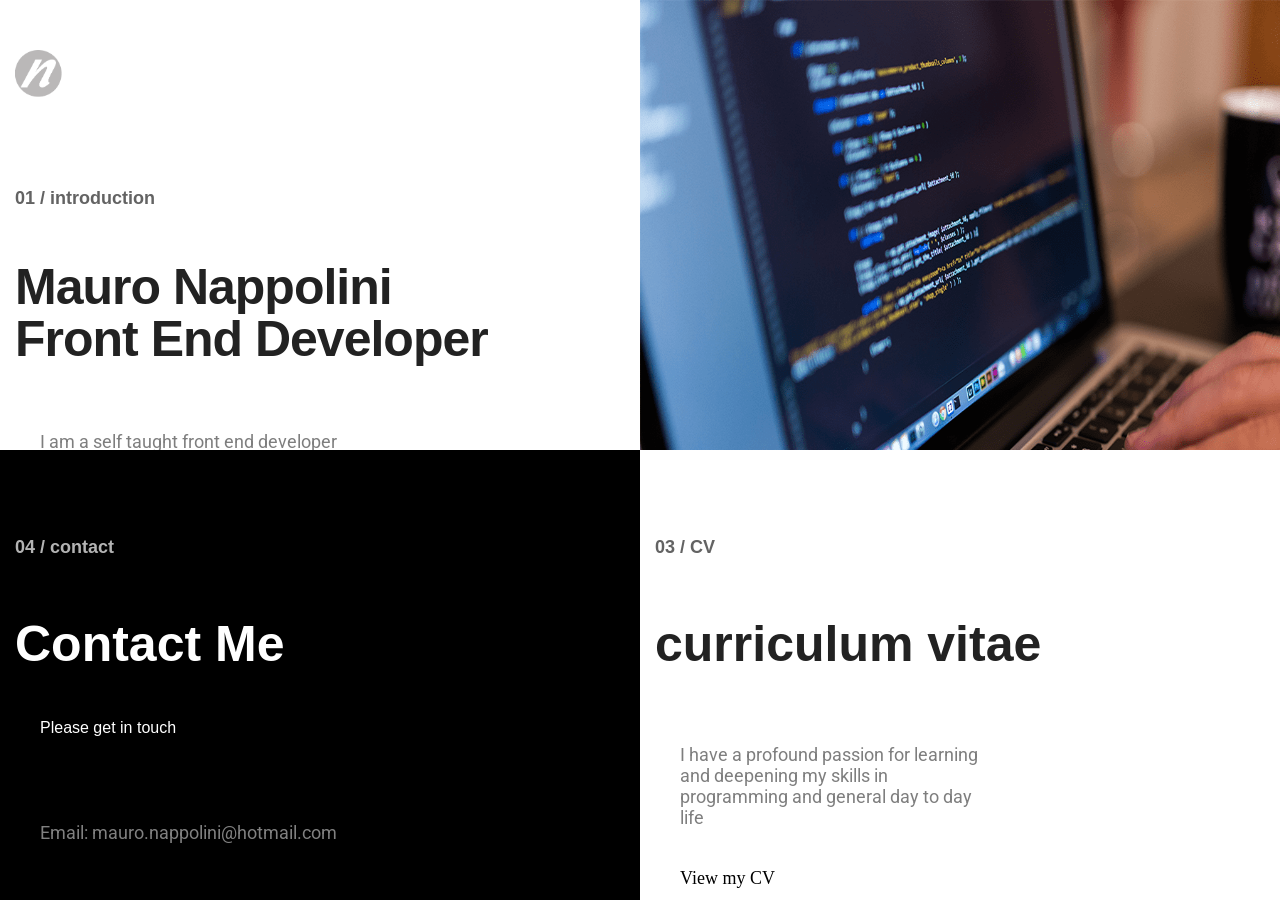
==== index.html @ 64344975 "First Commit Working progress" ====
<!DOCTYPE html>
<html>
  <head>
    <title>MN Portfolio</title>
    <meta charset="utf-8">
    <meta name="viewport" content="width=device-width, initial-scale=1">
    <link rel="stylesheet" href="assets/css/main.css">
    <link href="https://fonts.googleapis.com/css?family=Song+Myung" rel="stylesheet">
    <link href="https://fonts.googleapis.com/css?family=Roboto:400,500,700" rel="stylesheet">
    
  </head>
  <body>
      
    <div class="container">
         
       <section class="col col1">
          <img class=" margin-50 margin-top mn-logo" src="/assets//img//logo.svg" alt="MN Logo">
          <div class="col-container margin-50">
              <h4 class="intro">01 / introduction</h4>
              <h1 class="title">Mauro Nappolini <br> Front End Developer </h1>
              <p class="p-text">I am a self taught front end developer with skills in HTMl, CSS (BEM, SCSS),  JS, React, GIT.</p>
              
          </div>
       </section>

        <section class="col col2">
          <img class="img" src="/assets/img/code-cleanup.png" alt="">
        </section>

        <section class="col col3"></section>

        <section class="col col4">

            <section class="col col1">
                <div class="col-container margin-50">
                    <h4 class="intro">02 / Project 1</h4>
                    <h3 class="port-title"> Sketch - html  </h3>
                    <p class="p-text">Working website from a sketch template</p>
                    <a class="padding-left" href="/port.html">Portfolio</a>
                  
                </div>
             </section>

        </section>

        <section class="col col5 ">
            <div class="col-container margin-50 ">
                <h4 class="intro">03 / CV</h4>
                <h3 class="port-title">curriculum vitae  </h3>
                <p class="p-text">I have a profound passion for learning and deepening my skills in programming and general day to day life </p>
                <!-- <a class="button jsModalToggle" href="">Please view my cv</a> -->
                <div class="padding-left modal-btn close-btn jsModalToggle cv-link">View my CV</div>
            </div>

        </section>

        <section class="col col6 ">
            <div class="col-container margin-50 ">
                <h4 class="contact-intro intro">04 / contact</h4>
                <h3 class="port-title contact">Contact Me  </h3>
                <p class="padding-left contact margin-top-10">Please get in touch</p>
                <p class=" p-text contact">Email: mauro.nappolini@hotmail.com</p>
                <p class="  p-text contact"> Phone: 07539536872</p>
                
            </div>

        </section>
  
    </div>


    <!-- Modal container -->
    <section class="modal-container modal-layout">
      <div class="modal ">
        
        <section class="width-75">
            <h1>Mauro Nappolini</h1>
            <p class="text">I am a self taught front end developer, avid reader and a endurance cyclist! I am highly driven, passionate, dedicated, team player and a self starter
                </p>
            
        </section>
        <h3 class="skills">Skills</h3>
          <p class="margin-bottom-10 text">I have skills in the following.. </p>
          <div class="margin-50">
              <p class="text">HTML</p>
              <p class="text">CSS - BEM - SCSS</p>
              <p class="text">Java Script</p>
              <p class="text">React</p>
              <p class="text">GIT Hub</p>
              <p class="text">Web Pack</p>
              <p class="text">Sketch</p>
          </div>
         


        <section class="width-75">
            <h3>Education</h3>
            <p class="text">Bachelor's of Science in Sport and Exercise Science</p>
            <p class="text" >I studied as a mature student skipping A levels. I have lots of other qualifications such as First Aid, Royal Life Saving Society's life guard qualification, Pool Plant Management Certification</p>
         
            <h3>Front End Education / Resourses</h3>
            <p class="margin-bottom-10 text"> Below are the main resources that I have used to develop my skills and knowledge in the realm of front end web development. There is the use of Stack Overflow, CodeSchool, Youtube and other tutorials</p>
              <div class="margin-50">
                  <p class="text">Wes Boss CSS Grid - ES6 for Everyone </p></li>
                  <p class="text">Front End Masters - JavaScript The Hard Parts</p>
                  <p class="text">Eloquent JavaScript - Marijin Haverbeke</p>
                  <p class="text">You Don't Know JavaScrip - Kyle Simpson</p>
                  <p class="text">UX Strategy - Jamie Levy</p>
                  <p class="text">UX Research - Brad Nunnallu and David Farkas</p>
              </div>

            <h3 class="margin-bottom-10"> Future Study</h3>
            <div class="margin-50">
                <p class="text">WordPress Development - Build Customized Themes and Plugins - Zac Gordon - Udemy</p>
                <p class="text">JavaScript for WordPress Zac Gordon - Front End Masters</p>
                <p class="text">Functional-Light JavaScript V2 - Kyle Simpson - Front End Masters</p>
            </div>

        </section>


        <div class="work width-75">
            <h3>Work History</h3>
          
            <!-- <h5>Casual Party Superviser / Receptionist / Gym Instructor Redditch Borough Council 2001 - 2006</h5>
            <p>During this time I honed worked directly with customers facilitating </p>
               -->
            <h5>Duty Manager - Redditch Borough Council 2006 - October 2017</h5>
            <p class="text">Duty Manager - Redditch Borough Council 2006 - October 2017
                    During this time I was in charge of the day to day running of the sports Centre whilst on shift. My role as a Duty Officer was to ensure that all relevant health and safety protocols are being followed, support management, complete weekly banking, service and maintaine the pool plant, ensure the facility complied with all relevent health and safety laws and opperation proceedures
                    </p>
            
            <h5>Life Guard Redditch Borough Council Febuary 2018 to present</h5>
            <p class="text">My duties include: supervising the pools, assist in the set up and down of equipment assisting customers and to ensure that the facility is safe for members of the public</p>
        </div>

        <div class="about">
          <h3>About</h3>
          <p class="text">Age: 32 - Male </p>
          <p class="text">Location: Redditch Worcestershire</p>
        </div>
        <div class=" modal-btn  jsModalClose">close</div>
      </div>
    </section>

    
  </body>
  <script src="./assets/js/index.js"> </script> 
</html>
---- assets/css/main.css ----
h1, h2,
h3, h4, h5 {
  margin-top: 25px;
  margin-bottom: 25px; }

p {
  color: grey; }

ul, li {
  padding-left: 0px;
  padding-right: 0px;
  padding-top: 0px;
  padding-bottom: 0px;
  margin-left: 0px;
  margin-right: 0px;
  margin-top: 0px;
  margin-bottom: 0px; }

::selection {
  background: #FFF498; }

::-moz-selection {
  background: #FFF498; }

img::selection {
  background: transparent; }

img::-moz-selection {
  background: transparent; }

body {
  -webkit-tap-highlight-color: #FFF498; }

.gigantic, .huge, .large, .bigger, .big,
h1, h2, h3, h4, h5, h6 {
  font-family: 'Ubuntu', sans-serif;
  color: #222;
  font-weight: bold; }

.gigantic {
  font-size: 110px;
  line-height: 1.09;
  letter-spacing: -2px; }

.huge, h1 {
  font-size: 68px;
  line-height: 1.05;
  letter-spacing: -1px; }

.large, h2 {
  font-size: 42px;
  line-height: 1.14; }

.bigger, h3 {
  font-size: 26px;
  line-height: 1.38; }

.big, h4 {
  font-size: 22px;
  line-height: 1.38; }

.small, small {
  font-size: 10px;
  line-height: 1.2; }

p {
  font-family: 'Open Sans', sans-serif;
  margin: 0 0 20px 0; }

em {
  font-style: italic; }

strong {
  font-weight: bold; }

hr {
  border: solid #ddd;
  border-width: 1px 0 0;
  clear: both;
  margin: 10px 0 30px;
  height: 0; }

ul {
  list-style: none; }

a {
  text-decoration: none; }

body {
  padding: 0px;
  margin: 0px; }

header {
  padding-top: 50px;
  padding-left: 50px; }

.logo {
  background-color: red;
  height: 50px;
  width: 50px; }

.p-text {
  font-family: 'Roboto', sans-serif; }

.col-container {
  display: flex;
  flex-direction: column;
  height: 100%; }

.intro {
  opacity: 0.7; }

.contact-intro {
  color: white; }

.title {
  width: 100%;
  font-size: 35px; }

.img {
  height: 50vh;
  width: 100%; }

.close-btn {
  margin-top: 20px; }

.p-text {
  opacity: .5; }

.mn-logo {
  margin-top: 10px; }

@media (max-width: 320px) {
  .intro {
    font-size: 18px; }
  .title,
  .port-title {
    width: 100%;
    font-size: 25px;
    margin-top: -10px; }
  .p-text {
    font-size: 16px;
    width: 75%;
    color: black;
    padding-left: 25px;
    opacity: .5; }
  .padding-left {
    padding-left: 25px; } }

@media (min-width: 768px) {
  .margin-top-10 {
    padding-bottom: 25px;
    padding-top: 25px; }
  .margin-50 {
    margin-left: 50px; }
  .margin-top {
    margin-top: 50px; }
  .intro {
    margin-top: 75px;
    font-size: 18px; }
  .title,
  .port-title {
    width: 100%;
    font-size: 45px; }
  .p-text {
    font-size: 18px;
    margin-top: 30px;
    width: 75%;
    color: black;
    padding-left: 25px; }
  .padding-left {
    padding-left: 25px; } }

@media (min-width: 1024px) {
  .margin-top-10 {
    padding-bottom: 25px;
    padding-top: 25px; }
  .margin-50 {
    margin-left: 50px; }
  .margin-top {
    margin-top: 50px; }
  .intro {
    margin-top: 75px;
    font-size: 18px; }
  .title,
  .port-title {
    width: 100%;
    font-size: 45px; }
  .p-text {
    font-size: 20px;
    padding-top: 50px;
    width: 75%;
    color: black;
    padding-left: 25px; }
  .padding-left {
    padding-left: 25px; } }

@media (min-width: 1440px) {
  .intro {
    margin-top: 20px; }
  .title,
  .port-title {
    width: 100%;
    font-size: 45px; }
  .p-text {
    font-size: 20px;
    padding-top: 25px;
    width: 75%;
    color: black;
    padding-left: 25px; }
  .padding-left {
    padding-left: 25px; } }

@media (min-width: 1150px) {
  .intro {
    padding-top: 10px;
    font-size: 18px; }
  .title,
  .port-title {
    width: 100%;
    font-size: 50px; }
  .p-text {
    font-size: 18px;
    margin-top: 25px;
    width: 50%; } }

.nav-toggle {
  height: 50px;
  width: 50px;
  display: flex;
  align-items: center;
  cursor: pointer; }
  .nav-toggle span,
  .nav-toggle span:before,
  .nav-toggle span:after {
    content: "";
    display: block;
    height: 2px;
    width: 100%;
    background: #333;
    position: relative;
    transition: all 0.2s ease-in-out; }
  .nav-toggle span::before {
    top: 10px; }
  .nav-toggle span::after {
    top: -12px; }
  .nav-toggle:hover span {
    background: transparent; }
  .nav-toggle:hover span::before,
  .nav-toggle:hover span::after {
    transform-origin: center;
    transform: rotate(0deg);
    top: 0;
    background-color: #e250ed; }
  .nav-toggle:hover span::after {
    transform: rotate(0deg); }

.modal-container {
  position: absolute;
  top: 0;
  bottom: 0;
  left: 0;
  right: 0;
  z-index: -1;
  opacity: 0;
  overflow: hidden; }

.modal-is-open .modal-container {
  opacity: 1;
  z-index: 1;
  overflow: none; }

.modal-btn, .modal-btn-colse {
  cursor: pointer;
  font-size: 18px;
  color: black; }
  .modal-btn:hover, .modal-btn-colse:hover {
    color: pink; }

.modal-layout {
  position: block;
  background-color: white;
  display: flex;
  justify-content: center; }

.margin-50 {
  margin-left: 15px; }
  .margin-50 p {
    margin-top: -10px; }

.margin-bottom-10px {
  margin-bottom: 10px; }

.width-75 {
  width: 75vw; }

.text {
  font-family: 'Roboto', sans-serif;
  font-size: 16px;
  width: 75%;
  color: black;
  padding-left: 25px;
  opacity: .5; }

@media (min-width: 370px) {
  .modal-is-open .modal-container {
    height: 300vh; } }

@media (min-width: 900px) {
  .modal-is-open .modal-container {
    height: 225vh; } }

.port-container {
  display: grid;
  grid-template-colums: repeat(5, 1fr); }

.p-column-1,
.p-column-2,
.p-column-3,
.p-column-4,
.p-column-5,
.p-column-6,
.p-column-7,
.p-column-8,
.p-column-9,
.p-column-10,
.p-column-11,
.p-column-12,
.p-column-13,
.p-column-14,
.p-column-15,
.p-column-16,
.p-column-17,
.p-column-18,
.p-column-19,
.p-column-20 {
  height: 50px;
  width: 50px; }

.p-column-1 {
  background-color: pink; }

.p-column-2 {
  background-color: green; }

.p-column-3 {
  background-color: yellow; }

.p-column-4 {
  background-color: orange; }

.p-column-5 {
  background-color: black; }

.p-column-6 {
  background-color: blue; }

.p-column-7 {
  background-color: #4286f4; }

.p-column-8 {
  background-color: #4286f4; }

.p-column-9 {
  background-color: #09244f; }

.p-column-10 {
  background-color: #9516bc; }

.p-column-11 {
  background-color: #87479b; }

.p-column-12 {
  background-color: #6ab263; }

.p-column-13 {
  background-color: #182268; }

.p-column-14 {
  background-color: #4286f4; }

.p-column-15 {
  background-color: #4286f4; }

.p-column-16 {
  background-color: #9516bc; }

.p-column-17 {
  background-color: #87479b; }

.p-column-18 {
  background-color: #182268; }

.p-column-19 {
  background-color: #4286f4; }

.p-column-20 {
  background-color: #4286f4; }

.container {
  display: grid;
  grid-template-columns: repeat(1, 1fr); }

.col3,
.col4 {
  display: none; }

.col1 {
  order: 1; }

.col2 {
  order: 2; }

.col3 {
  order: 4; }

.col4 {
  order: 3; }

.col5 {
  order: 5; }

.col6 {
  order: 6; }

.col1,
.col2,
.col3,
.col4,
.col5,
.col6 {
  grid-column: span 1;
  height: 50vh;
  width: 100vw; }

.col2,
.col3 {
  background-color: #e250ed; }

.col6 {
  background-color: black; }

.contact {
  color: white; }

@media (min-width: 768px) {
  .container {
    grid-template-columns: repeat(2, 1fr); }
  .col1 {
    order: 1; }
  .col2 {
    order: 2; }
  .col3 {
    order: 5; }
  .col4 {
    order: 6; }
  .col5 {
    order: 4; }
  .col6 {
    order: 3; }
  .col1,
  .col2,
  .col3,
  .col4,
  .col5,
  .col6 {
    grid-column: span 1;
    height: 50vh;
    width: 50vw; }
  .col4 {
    background-color: white; }
  .col2,
  .col3 {
    background-color: #e250ed; } }
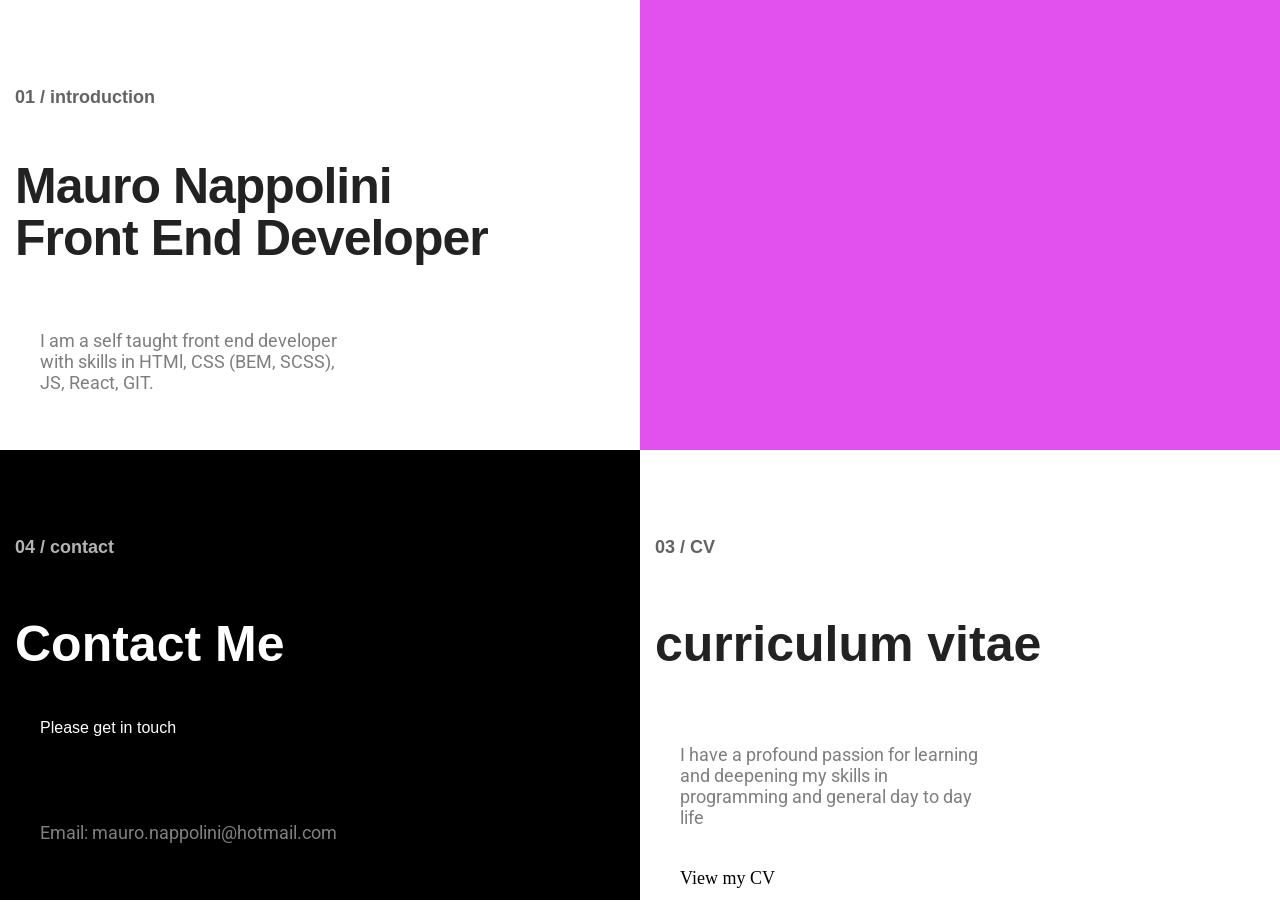
==== commit a28f8502: "Color Changes" ====
--- a/index.html
+++ b/index.html
@@ -14,7 +14,6 @@
     <div class="container">
          
        <section class="col col1">
-          <img class=" margin-50 margin-top mn-logo" src="/assets//img//logo.svg" alt="MN Logo">
           <div class="col-container margin-50">
               <h4 class="intro">01 / introduction</h4>
               <h1 class="title">Mauro Nappolini <br> Front End Developer </h1>
@@ -24,7 +23,6 @@
        </section>
 
         <section class="col col2">
-          <img class="img" src="/assets/img/code-cleanup.png" alt="">
         </section>
 
         <section class="col col3"></section>
--- a/assets/css/main.css
+++ b/assets/css/main.css
@@ -435,7 +435,7 @@
 
 .col2,
 .col3 {
-  background-color: #e250ed; }
+  background-color: black; }
 
 .col6 {
   background-color: black; }
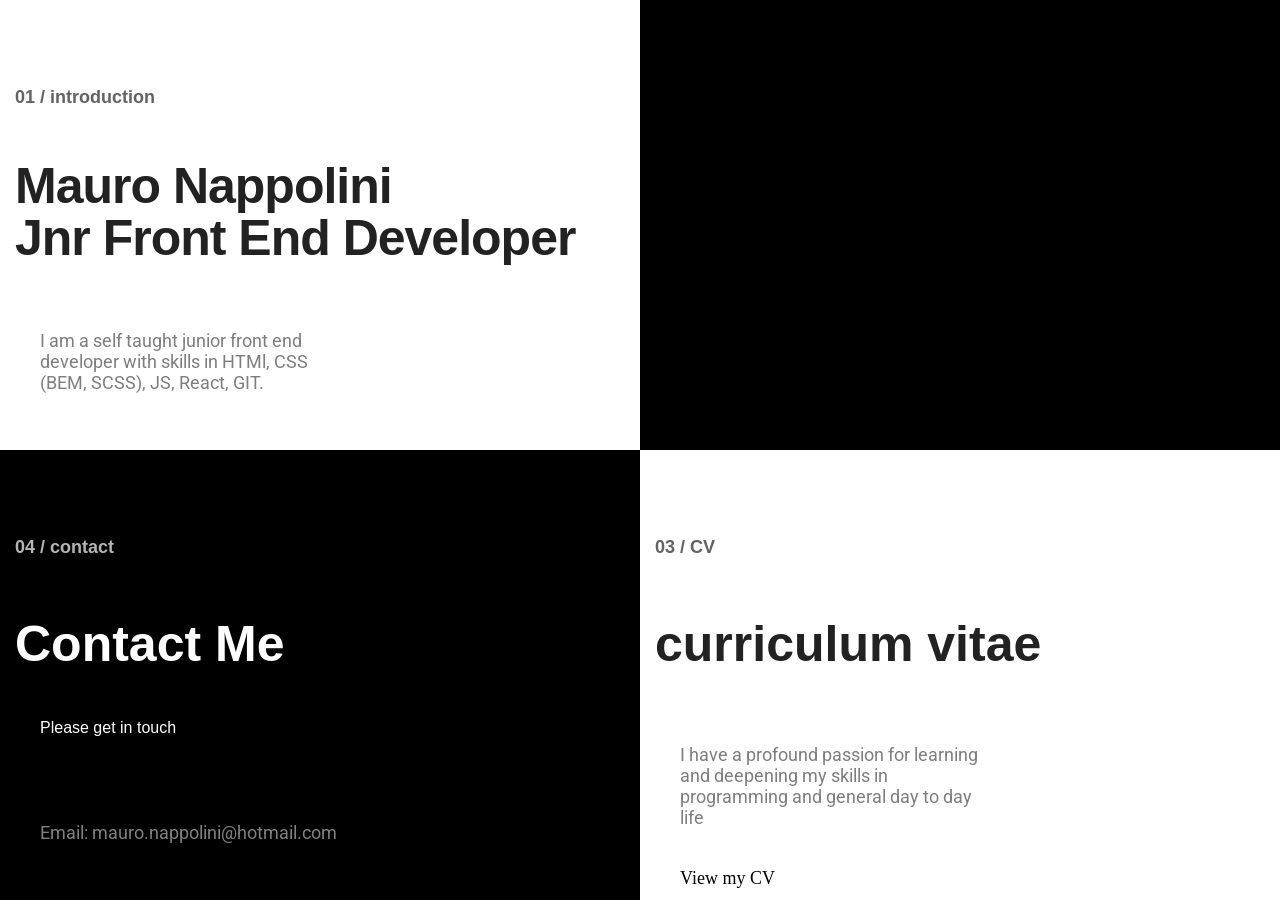
==== commit 388eaf5e: "Text change" ====
--- a/index.html
+++ b/index.html
@@ -16,8 +16,8 @@
        <section class="col col1">
           <div class="col-container margin-50">
               <h4 class="intro">01 / introduction</h4>
-              <h1 class="title">Mauro Nappolini <br> Front End Developer </h1>
-              <p class="p-text">I am a self taught front end developer with skills in HTMl, CSS (BEM, SCSS),  JS, React, GIT.</p>
+              <h1 class="title">Mauro Nappolini <br> Jnr Front End Developer </h1>
+              <p class="p-text">I am a self taught junior front end developer with skills in HTMl, CSS (BEM, SCSS),  JS, React, GIT.</p>
               
           </div>
        </section>
--- a/assets/css/main.css
+++ b/assets/css/main.css
@@ -471,4 +471,4 @@
     background-color: white; }
   .col2,
   .col3 {
-    background-color: #e250ed; } }
+    background-color: black; } }
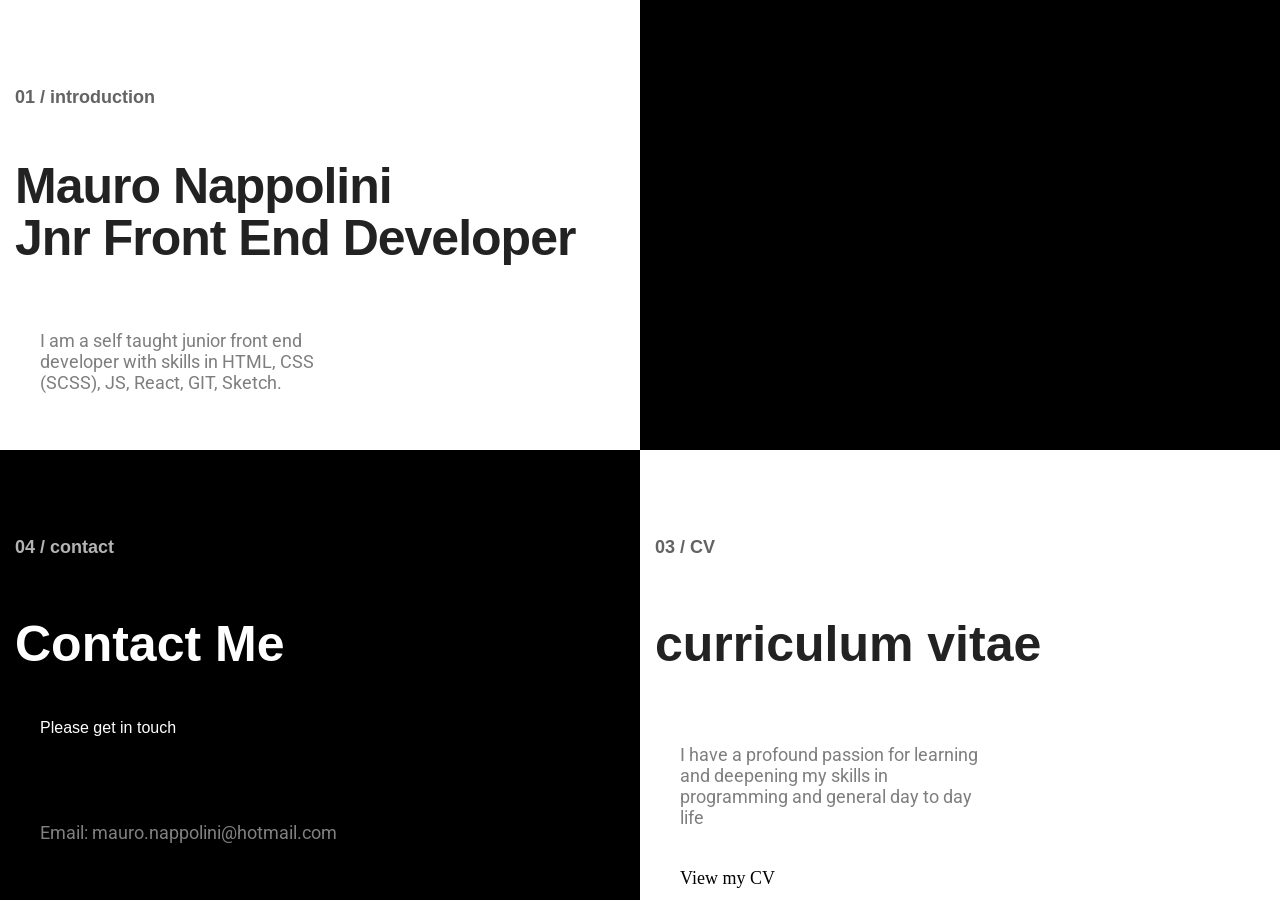
==== commit 49dd138c: "Text Change" ====
--- a/index.html
+++ b/index.html
@@ -17,7 +17,7 @@
           <div class="col-container margin-50">
               <h4 class="intro">01 / introduction</h4>
               <h1 class="title">Mauro Nappolini <br> Jnr Front End Developer </h1>
-              <p class="p-text">I am a self taught junior front end developer with skills in HTMl, CSS (BEM, SCSS),  JS, React, GIT.</p>
+              <p class="p-text">I am a self taught junior front end developer with skills in HTML, CSS (SCSS),  JS, React, GIT, Sketch. </p>
               
           </div>
        </section>
@@ -81,7 +81,7 @@
           <p class="margin-bottom-10 text">I have skills in the following.. </p>
           <div class="margin-50">
               <p class="text">HTML</p>
-              <p class="text">CSS - BEM - SCSS</p>
+              <p class="text">CSS - SCSS</p>
               <p class="text">Java Script</p>
               <p class="text">React</p>
               <p class="text">GIT Hub</p>
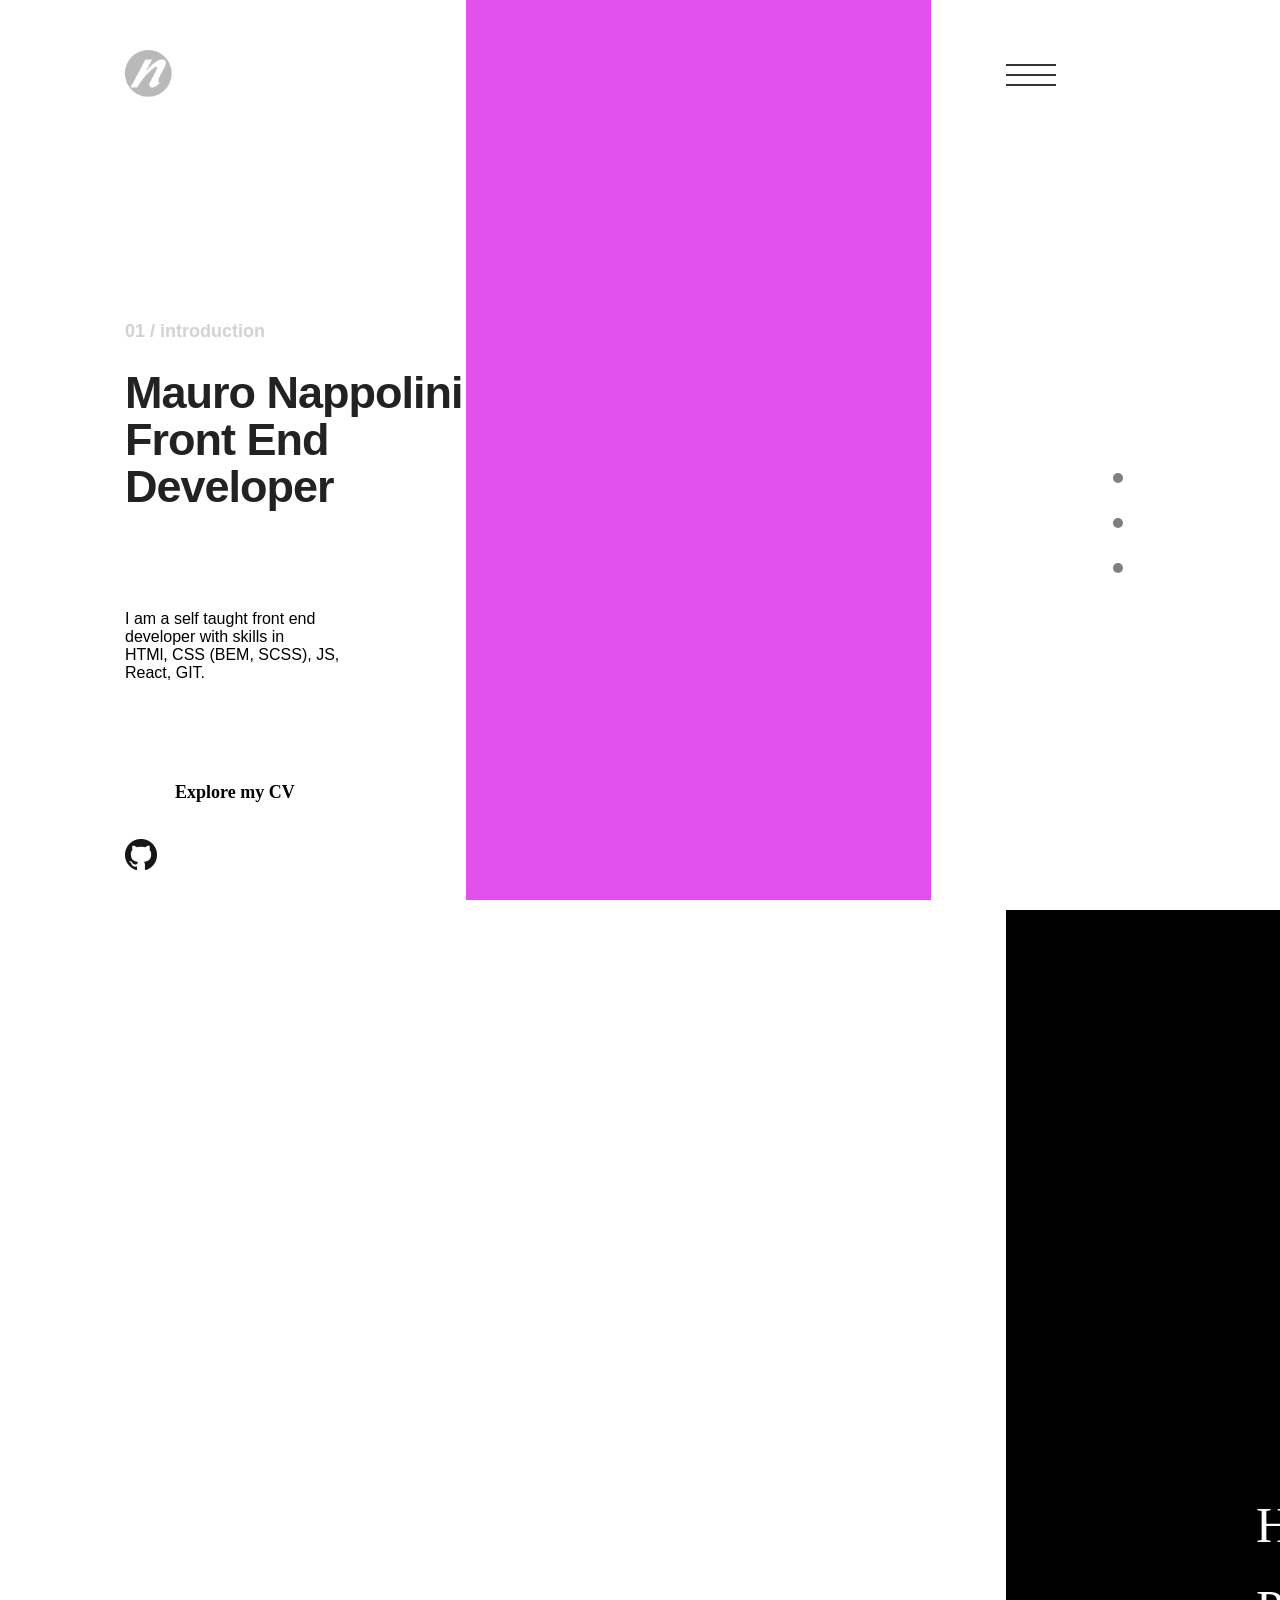
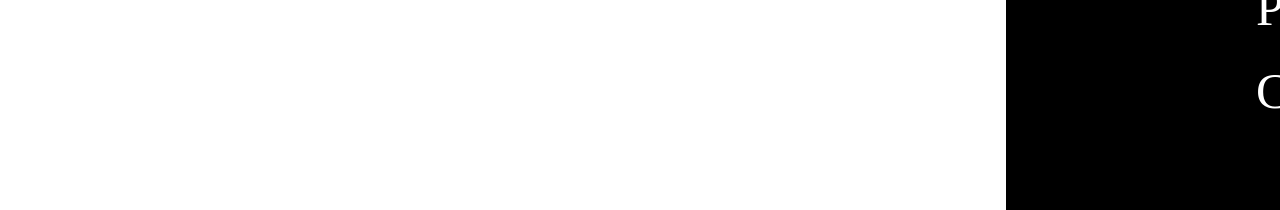
==== commit d55c5112: "Changes" ====
--- a/index.html
+++ b/index.html
@@ -6,144 +6,82 @@
     <meta name="viewport" content="width=device-width, initial-scale=1">
     <link rel="stylesheet" href="assets/css/main.css">
     <link href="https://fonts.googleapis.com/css?family=Song+Myung" rel="stylesheet">
-    <link href="https://fonts.googleapis.com/css?family=Roboto:400,500,700" rel="stylesheet">
+
     
   </head>
   <body>
-      
-    <div class="container">
-         
-       <section class="col col1">
-          <div class="col-container margin-50">
-              <h4 class="intro">01 / introduction</h4>
-              <h1 class="title">Mauro Nappolini <br> Jnr Front End Developer </h1>
-              <p class="p-text">I am a self taught junior front end developer with skills in HTML, CSS (SCSS),  JS, React, GIT, Sketch. </p>
-              
-          </div>
-       </section>
+      <div class="container">
 
-        <section class="col col2">
-        </section>
+          <section class="col col1 ">
+              <header>
+                <img src="/assets/img/logo.svg" alt="Nappolini logo">
+                
+              </header>
+          
+                
+                 <!-- 
+                   1.Carrousell in full width and laptop size 
+                   2. Phone will be scrolling UI is not good for a swipe 
+                  -->
+                 <main>
+                   <h4 class="intro">01 / introduction</h4>
+                   <h1 class="title">Mauro Nappolini <br> Front End Developer </h1>
+                   <p class="p-text">I am a self taught front end developer with skills in <br> HTMl, CSS (BEM, SCSS),  JS, React, GIT.</p>
+                   <!-- POP up link for the cv  -->
+                   <div class="link" >
+                      <a href="#">Explore my CV</a>
+                      <!-- <img class ="arrow"  src="/assets/img/iconmonstr-arrow-24.svg" alt="Arrow image"> -->
+                   </div>
+                 </main>
 
-        <section class="col col3"></section>
+                 <footer>
+                    <a href="#"><img src="/assets/img/GitHub-Mark-32px.png" alt="Git Hub Logo link"></a>
+                  </footer>
+          </section>
 
-        <section class="col col4">
-
-            <section class="col col1">
-                <div class="col-container margin-50">
-                    <h4 class="intro">02 / Project 1</h4>
-                    <h3 class="port-title"> Sketch - html  </h3>
-                    <p class="p-text">Working website from a sketch template</p>
-                    <a class="padding-left" href="/port.html">Portfolio</a>
-                  
-                </div>
-             </section>
-
-        </section>
-
-        <section class="col col5 ">
-            <div class="col-container margin-50 ">
-                <h4 class="intro">03 / CV</h4>
-                <h3 class="port-title">curriculum vitae  </h3>
-                <p class="p-text">I have a profound passion for learning and deepening my skills in programming and general day to day life </p>
-                <!-- <a class="button jsModalToggle" href="">Please view my cv</a> -->
-                <div class="padding-left modal-btn close-btn jsModalToggle cv-link">View my CV</div>
-            </div>
-
-        </section>
-
-        <section class="col col6 ">
-            <div class="col-container margin-50 ">
-                <h4 class="contact-intro intro">04 / contact</h4>
-                <h3 class="port-title contact">Contact Me  </h3>
-                <p class="padding-left contact margin-top-10">Please get in touch</p>
-                <p class=" p-text contact">Email: mauro.nappolini@hotmail.com</p>
-                <p class="  p-text contact"> Phone: 07539536872</p>
-                
-            </div>
-
-        </section>
-  
-    </div>
+          <section class="col col2"></section>
 
 
-    <!-- Modal container -->
-    <section class="modal-container modal-layout">
-      <div class="modal ">
-        
-        <section class="width-75">
-            <h1>Mauro Nappolini</h1>
-            <p class="text">I am a self taught front end developer, avid reader and a endurance cyclist! I am highly driven, passionate, dedicated, team player and a self starter
-                </p>
-            
+
+          <section class="col col3">
+             <!-- 
+                  nav is hidden by class display none 
+                  remove this class when clicking the nav-toggle icon 
+          
+                  -->
+             
+                  <section class="navigation">
+                      <nav class="nav">
+                          <div class="nav-toggle jsOffsiteToggle">
+                             <span></span>
+                          </div>
+                       </nav>
+     
+                       <section class="dots">
+                         <a class="active" href="#"><span></span></a>
+                         <a  href="#"><span></span></a>
+                         <a  href="#"><span></span></a>
+                       </section>
+                  </section>
+
+                  <nav class="offsite-container">
+                      <section class="nav-is-open">
+                          <!-- <div class="nav-toggle jsOffsiteToggle">
+                              <span></span>
+                           </div> -->
+                         <ul>
+                             <li><a href="#">Home</a></li>
+                             <li><a href="#">Portfolio</a></li>
+                             <li><a href="#">Contact</a></li>
+                           </ul>
+                      </section>
+                  </nav>
+          </div>
         </section>
-        <h3 class="skills">Skills</h3>
-          <p class="margin-bottom-10 text">I have skills in the following.. </p>
-          <div class="margin-50">
-              <p class="text">HTML</p>
-              <p class="text">CSS - SCSS</p>
-              <p class="text">Java Script</p>
-              <p class="text">React</p>
-              <p class="text">GIT Hub</p>
-              <p class="text">Web Pack</p>
-              <p class="text">Sketch</p>
-          </div>
-         
+      
 
-
-        <section class="width-75">
-            <h3>Education</h3>
-            <p class="text">Bachelor's of Science in Sport and Exercise Science</p>
-            <p class="text" >I studied as a mature student skipping A levels. I have lots of other qualifications such as First Aid, Royal Life Saving Society's life guard qualification, Pool Plant Management Certification</p>
-         
-            <h3>Front End Education / Resourses</h3>
-            <p class="margin-bottom-10 text"> Below are the main resources that I have used to develop my skills and knowledge in the realm of front end web development. There is the use of Stack Overflow, CodeSchool, Youtube and other tutorials</p>
-              <div class="margin-50">
-                  <p class="text">Wes Boss CSS Grid - ES6 for Everyone </p></li>
-                  <p class="text">Front End Masters - JavaScript The Hard Parts</p>
-                  <p class="text">Eloquent JavaScript - Marijin Haverbeke</p>
-                  <p class="text">You Don't Know JavaScrip - Kyle Simpson</p>
-                  <p class="text">UX Strategy - Jamie Levy</p>
-                  <p class="text">UX Research - Brad Nunnallu and David Farkas</p>
-              </div>
-
-            <h3 class="margin-bottom-10"> Future Study</h3>
-            <div class="margin-50">
-                <p class="text">WordPress Development - Build Customized Themes and Plugins - Zac Gordon - Udemy</p>
-                <p class="text">JavaScript for WordPress Zac Gordon - Front End Masters</p>
-                <p class="text">Functional-Light JavaScript V2 - Kyle Simpson - Front End Masters</p>
-            </div>
-
-        </section>
-
-
-        <div class="work width-75">
-            <h3>Work History</h3>
-          
-            <!-- <h5>Casual Party Superviser / Receptionist / Gym Instructor Redditch Borough Council 2001 - 2006</h5>
-            <p>During this time I honed worked directly with customers facilitating </p>
-               -->
-            <h5>Duty Manager - Redditch Borough Council 2006 - October 2017</h5>
-            <p class="text">Duty Manager - Redditch Borough Council 2006 - October 2017
-                    During this time I was in charge of the day to day running of the sports Centre whilst on shift. My role as a Duty Officer was to ensure that all relevant health and safety protocols are being followed, support management, complete weekly banking, service and maintaine the pool plant, ensure the facility complied with all relevent health and safety laws and opperation proceedures
-                    </p>
-            
-            <h5>Life Guard Redditch Borough Council Febuary 2018 to present</h5>
-            <p class="text">My duties include: supervising the pools, assist in the set up and down of equipment assisting customers and to ensure that the facility is safe for members of the public</p>
-        </div>
-
-        <div class="about">
-          <h3>About</h3>
-          <p class="text">Age: 32 - Male </p>
-          <p class="text">Location: Redditch Worcestershire</p>
-        </div>
-        <div class=" modal-btn  jsModalClose">close</div>
-      </div>
-    </section>
-
+    
     
   </body>
   <script src="./assets/js/index.js"> </script> 
-</html>
-
-
+</html>
--- a/assets/css/main.css
+++ b/assets/css/main.css
@@ -99,132 +99,50 @@
   height: 50px;
   width: 50px; }
 
-.p-text {
-  font-family: 'Roboto', sans-serif; }
-
-.col-container {
-  display: flex;
-  flex-direction: column;
-  height: 100%; }
+main {
+  padding-left: 50px; }
 
 .intro {
-  opacity: 0.7; }
-
-.contact-intro {
-  color: white; }
+  font-size: 18px;
+  padding-top: 150px;
+  opacity: 0.2; }
 
 .title {
   width: 100%;
-  font-size: 35px; }
-
-.img {
-  height: 50vh;
+  font-size: 45px; }
+
+.p-text {
+  width: 75%;
+  color: black; }
+
+.link {
+  display: flex;
+  align-items: center;
+  padding-left: 50px;
+  margin-top: 50px; }
+  .link a {
+    color: black;
+    font-weight: bold;
+    font-size: 18px; }
+    .link a:hover {
+      color: #e250ed; }
+
+.arrow {
+  padding-left: 25px; }
+
+@media (min-width: 1024px) {
+  .intro {
+    margin-top: 50px; }
+  .p-text {
+    margin-top: 100px; }
+  .link {
+    margin-top: 100px; } }
+
+.navigation {
   width: 100%; }
 
-.close-btn {
-  margin-top: 20px; }
-
-.p-text {
-  opacity: .5; }
-
-.mn-logo {
-  margin-top: 10px; }
-
-@media (max-width: 320px) {
-  .intro {
-    font-size: 18px; }
-  .title,
-  .port-title {
-    width: 100%;
-    font-size: 25px;
-    margin-top: -10px; }
-  .p-text {
-    font-size: 16px;
-    width: 75%;
-    color: black;
-    padding-left: 25px;
-    opacity: .5; }
-  .padding-left {
-    padding-left: 25px; } }
-
-@media (min-width: 768px) {
-  .margin-top-10 {
-    padding-bottom: 25px;
-    padding-top: 25px; }
-  .margin-50 {
-    margin-left: 50px; }
-  .margin-top {
-    margin-top: 50px; }
-  .intro {
-    margin-top: 75px;
-    font-size: 18px; }
-  .title,
-  .port-title {
-    width: 100%;
-    font-size: 45px; }
-  .p-text {
-    font-size: 18px;
-    margin-top: 30px;
-    width: 75%;
-    color: black;
-    padding-left: 25px; }
-  .padding-left {
-    padding-left: 25px; } }
-
-@media (min-width: 1024px) {
-  .margin-top-10 {
-    padding-bottom: 25px;
-    padding-top: 25px; }
-  .margin-50 {
-    margin-left: 50px; }
-  .margin-top {
-    margin-top: 50px; }
-  .intro {
-    margin-top: 75px;
-    font-size: 18px; }
-  .title,
-  .port-title {
-    width: 100%;
-    font-size: 45px; }
-  .p-text {
-    font-size: 20px;
-    padding-top: 50px;
-    width: 75%;
-    color: black;
-    padding-left: 25px; }
-  .padding-left {
-    padding-left: 25px; } }
-
-@media (min-width: 1440px) {
-  .intro {
-    margin-top: 20px; }
-  .title,
-  .port-title {
-    width: 100%;
-    font-size: 45px; }
-  .p-text {
-    font-size: 20px;
-    padding-top: 25px;
-    width: 75%;
-    color: black;
-    padding-left: 25px; }
-  .padding-left {
-    padding-left: 25px; } }
-
-@media (min-width: 1150px) {
-  .intro {
-    padding-top: 10px;
-    font-size: 18px; }
-  .title,
-  .port-title {
-    width: 100%;
-    font-size: 50px; }
-  .p-text {
-    font-size: 18px;
-    margin-top: 25px;
-    width: 50%; } }
-
 .nav-toggle {
+  padding-top: 50px;
   height: 50px;
   width: 50px;
   display: flex;
@@ -255,220 +173,164 @@
   .nav-toggle:hover span::after {
     transform: rotate(0deg); }
 
-.modal-container {
-  position: absolute;
+.nav-toggle-close {
+  display: flex;
+  margin-left: 90vw;
+  margin-bottom: 50vh;
+  padding-top: 36px;
+  height: 50px;
+  width: 50px;
+  cursor: pointer; }
+  .nav-toggle-close span,
+  .nav-toggle-close span:before,
+  .nav-toggle-close span:after {
+    content: "";
+    display: block;
+    height: 2px;
+    width: 100%;
+    background: white;
+    position: relative;
+    transition: all 0.2s ease-in-out; }
+  .nav-toggle-close span::before {
+    top: 10px; }
+  .nav-toggle-close span::after {
+    top: -12px; }
+  .nav-toggle-close span {
+    background: transparent; }
+  .nav-toggle-close span::before,
+  .nav-toggle-close span::after {
+    transform-origin: center;
+    transform: rotate(45deg);
+    top: 0; }
+  .nav-toggle-close span::after {
+    transform: rotate(-45deg); }
+  .nav-toggle-close:hover span::before,
+  .nav-toggle-close:hover span::after {
+    background-color: #e250ed; }
+  .nav-toggle-close:hover span::after {
+    transform: rotate(0deg); }
+  .nav-toggle-close:hover span::before {
+    transform: rotate(0deg); }
+
+.nav-is-open .site-container,
+.nav-is-open .offsite-container {
+  transform: translateX(15rem); }
+
+.nav-is-open {
+  transform: translatex(15rem);
+  margin-left: -40px;
+  background-color: black;
+  height: 100vh;
+  width: 14rem;
+  display: flex;
+  flex-direction: column;
+  justify-content: flex-end; }
+  .nav-is-open ul {
+    margin-bottom: 90px;
+    color: black;
+    padding-left: 50px; }
+    .nav-is-open ul li {
+      padding-top: 25px; }
+      .nav-is-open ul li a {
+        font-size: 50px;
+        color: white;
+        font-family: 'Song Myung', serif; }
+
+.offsite-container {
   top: 0;
   bottom: 0;
-  left: 0;
-  right: 0;
-  z-index: -1;
-  opacity: 0;
-  overflow: hidden; }
-
-.modal-is-open .modal-container {
-  opacity: 1;
-  z-index: 1;
-  overflow: none; }
-
-.modal-btn, .modal-btn-colse {
-  cursor: pointer;
-  font-size: 18px;
-  color: black; }
-  .modal-btn:hover, .modal-btn-colse:hover {
-    color: pink; }
-
-.modal-layout {
-  position: block;
-  background-color: white;
-  display: flex;
-  justify-content: center; }
-
-.margin-50 {
-  margin-left: 15px; }
-  .margin-50 p {
-    margin-top: -10px; }
-
-.margin-bottom-10px {
-  margin-bottom: 10px; }
-
-.width-75 {
-  width: 75vw; }
-
-.text {
-  font-family: 'Roboto', sans-serif;
-  font-size: 16px;
-  width: 75%;
-  color: black;
-  padding-left: 25px;
-  opacity: .5; }
-
-@media (min-width: 370px) {
-  .modal-is-open .modal-container {
-    height: 300vh; } }
-
-@media (min-width: 900px) {
-  .modal-is-open .modal-container {
-    height: 225vh; } }
-
-.port-container {
-  display: grid;
-  grid-template-colums: repeat(5, 1fr); }
-
-.p-column-1,
-.p-column-2,
-.p-column-3,
-.p-column-4,
-.p-column-5,
-.p-column-6,
-.p-column-7,
-.p-column-8,
-.p-column-9,
-.p-column-10,
-.p-column-11,
-.p-column-12,
-.p-column-13,
-.p-column-14,
-.p-column-15,
-.p-column-16,
-.p-column-17,
-.p-column-18,
-.p-column-19,
-.p-column-20 {
-  height: 50px;
-  width: 50px; }
-
-.p-column-1 {
-  background-color: pink; }
-
-.p-column-2 {
-  background-color: green; }
-
-.p-column-3 {
-  background-color: yellow; }
-
-.p-column-4 {
-  background-color: orange; }
-
-.p-column-5 {
-  background-color: black; }
-
-.p-column-6 {
-  background-color: blue; }
-
-.p-column-7 {
-  background-color: #4286f4; }
-
-.p-column-8 {
-  background-color: #4286f4; }
-
-.p-column-9 {
-  background-color: #09244f; }
-
-.p-column-10 {
-  background-color: #9516bc; }
-
-.p-column-11 {
-  background-color: #87479b; }
-
-.p-column-12 {
-  background-color: #6ab263; }
-
-.p-column-13 {
-  background-color: #182268; }
-
-.p-column-14 {
-  background-color: #4286f4; }
-
-.p-column-15 {
-  background-color: #4286f4; }
-
-.p-column-16 {
-  background-color: #9516bc; }
-
-.p-column-17 {
-  background-color: #87479b; }
-
-.p-column-18 {
-  background-color: #182268; }
-
-.p-column-19 {
-  background-color: #4286f4; }
-
-.p-column-20 {
-  background-color: #4286f4; }
+  left: -14rem;
+  width: 14rem;
+  background-color: black;
+  transition: transform 0.3s ease-out; }
+
+@media (min-width: 768px) {
+  .dots {
+    display: flex;
+    flex-direction: column;
+    justify-content: center;
+    align-items: center;
+    height: 90vh; }
+    .dots a {
+      margin-top: 35px;
+      width: 10px;
+      height: 10px;
+      border-radius: 50%;
+      background-color: black;
+      opacity: .5; }
+    .dots a:hover {
+      background-color: #e250ed; } }
+
+footer {
+  margin-bottom: 25px;
+  display: flex;
+  align-self: flex-end;
+  padding-left: 50px; }
 
 .container {
   display: grid;
-  grid-template-columns: repeat(1, 1fr); }
-
-.col3,
-.col4 {
-  display: none; }
+  grid-template-columns: repeat(9, 1fr); }
+
+.col {
+  /* We center the contents of these items. You can also do this with flexbox too! */
+  display: grid;
+  height: 100vh;
+  padding-left: 75px; }
 
 .col1 {
-  order: 1; }
+  grid-column: span 7;
+  grid-row: span 4;
+  height: 100vh; }
 
 .col2 {
-  order: 2; }
+  display: none;
+  grid-column: span 3;
+  grid-row: span 4;
+  background-color: #e250ed; }
 
 .col3 {
-  order: 4; }
-
-.col4 {
-  order: 3; }
-
-.col5 {
-  order: 5; }
-
-.col6 {
-  order: 6; }
-
-.col1,
-.col2,
-.col3,
-.col4,
-.col5,
-.col6 {
   grid-column: span 1;
-  height: 50vh;
-  width: 100vw; }
-
-.col2,
-.col3 {
-  background-color: black; }
-
-.col6 {
-  background-color: black; }
-
-.contact {
-  color: white; }
+  grid-row: span 4; }
 
 @media (min-width: 768px) {
   .container {
-    grid-template-columns: repeat(2, 1fr); }
+    display: grid;
+    grid-template-columns: repeat(13, 1fr); }
+  .col {
+    /* We center the contents of these items. You can also do this with flexbox too! */
+    display: grid;
+    height: 100vh;
+    padding-left: 75px; }
   .col1 {
-    order: 1; }
+    grid-column: span 5;
+    grid-row: span 4;
+    height: 100vh; }
   .col2 {
-    order: 2; }
+    grid-column: span 6;
+    grid-row: span 4;
+    background-color: #e250ed; }
+    .col2 .col3 {
+      grid-column: span 1;
+      grid-row: span 4; } }
+
+@media (min-width: 1068px) {
+  .container {
+    display: grid;
+    grid-template-columns: repeat(9, 1fr); }
+  .col {
+    /* We center the contents of these items. You can also do this with flexbox too! */
+    display: grid;
+    height: 100vh;
+    padding-left: 75px; }
+  .col1 {
+    grid-column: span 4;
+    grid-row: span 4;
+    height: 100vh; }
+  .col2 {
+    grid-column: span 4;
+    grid-row: span 4;
+    background-color: #e250ed; }
   .col3 {
-    order: 5; }
-  .col4 {
-    order: 6; }
-  .col5 {
-    order: 4; }
-  .col6 {
-    order: 3; }
-  .col1,
-  .col2,
-  .col3,
-  .col4,
-  .col5,
-  .col6 {
+    margin-right: 50px;
     grid-column: span 1;
-    height: 50vh;
-    width: 50vw; }
-  .col4 {
-    background-color: white; }
-  .col2,
-  .col3 {
-    background-color: black; } }
+    grid-row: span 4; } }
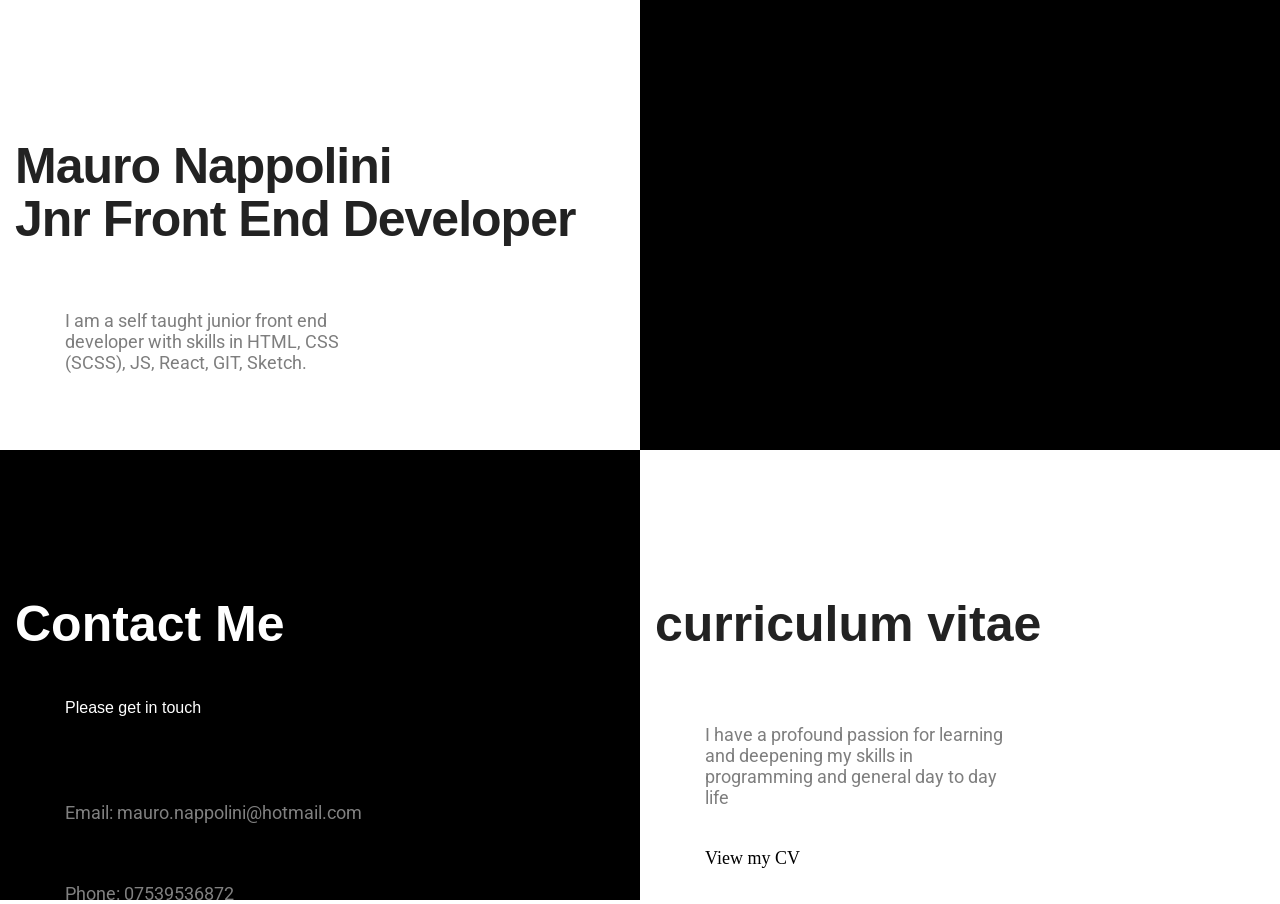
==== commit 1245e8c2: "Changes" ====
--- a/index.html
+++ b/index.html
@@ -6,82 +6,144 @@
     <meta name="viewport" content="width=device-width, initial-scale=1">
     <link rel="stylesheet" href="assets/css/main.css">
     <link href="https://fonts.googleapis.com/css?family=Song+Myung" rel="stylesheet">
-
+    <link href="https://fonts.googleapis.com/css?family=Roboto:400,500,700" rel="stylesheet">
     
   </head>
   <body>
-      <div class="container">
+      
+    <div class="container">
+         
+       <section class="col col1">
+          <div class="col-container margin-50">
+              <h4 class="intro"></h4>
+              <h1 class="title">Mauro Nappolini <br> Jnr Front End Developer </h1>
+              <p class="p-text">I am a self taught junior front end developer with skills in HTML, CSS (SCSS),  JS, React, GIT, Sketch. </p>
+              
+          </div>
+       </section>
 
-          <section class="col col1 ">
-              <header>
-                <img src="/assets/img/logo.svg" alt="Nappolini logo">
+        <section class="col col2">
+        </section>
+
+        <section class="col col3"></section>
+
+        <section class="col col4">
+
+            <section class="col col1">
+                <div class="col-container margin-50">
+                    <h4 class="intro"></h4>
+                    <h3 class="port-title"> Sketch - html  </h3>
+                    <p class="p-text">Working website from a sketch template</p>
+                    <a class="padding-left" href="/port.html">Portfolio</a>
+                  
+                </div>
+             </section>
+
+        </section>
+
+        <section class="col col5 ">
+            <div class="col-container margin-50 ">
+                <h4 class="intro"></h4>
+                <h3 class="port-title">curriculum vitae  </h3>
+                <p class="p-text">I have a profound passion for learning and deepening my skills in programming and general day to day life </p>
+                <!-- <a class="button jsModalToggle" href="">Please view my cv</a> -->
+                <div class="padding-left modal-btn close-btn jsModalToggle cv-link">View my CV</div>
+            </div>
+
+        </section>
+
+        <section class="col col6 ">
+            <div class="col-container margin-50 ">
+                <h4 class="contact-intro intro"></h4>
+                <h3 class="port-title contact">Contact Me  </h3>
+                <p class="padding-left contact margin-top-10">Please get in touch</p>
+                <p class=" p-text contact">Email: mauro.nappolini@hotmail.com</p>
+                <p class="  p-text contact"> Phone: 07539536872</p>
                 
-              </header>
-          
-                
-                 <!-- 
-                   1.Carrousell in full width and laptop size 
-                   2. Phone will be scrolling UI is not good for a swipe 
-                  -->
-                 <main>
-                   <h4 class="intro">01 / introduction</h4>
-                   <h1 class="title">Mauro Nappolini <br> Front End Developer </h1>
-                   <p class="p-text">I am a self taught front end developer with skills in <br> HTMl, CSS (BEM, SCSS),  JS, React, GIT.</p>
-                   <!-- POP up link for the cv  -->
-                   <div class="link" >
-                      <a href="#">Explore my CV</a>
-                      <!-- <img class ="arrow"  src="/assets/img/iconmonstr-arrow-24.svg" alt="Arrow image"> -->
-                   </div>
-                 </main>
+            </div>
 
-                 <footer>
-                    <a href="#"><img src="/assets/img/GitHub-Mark-32px.png" alt="Git Hub Logo link"></a>
-                  </footer>
-          </section>
-
-          <section class="col col2"></section>
+        </section>
+  
+    </div>
 
 
+    <!-- Modal container -->
+    <section class="modal-container modal-layout">
+      <div class="modal ">
+        
+        <section class="width-75">
+            <h1>Mauro Nappolini</h1>
+            <p class="text">I am a self taught front end developer, avid reader and a endurance cyclist! I am highly driven, passionate, dedicated, team player and a self starter
+                </p>
+            
+        </section>
+        <h3 class="skills">Skills</h3>
+          <p class="margin-bottom-10 text">I have skills in the following.. </p>
+          <div class="margin-50">
+              <p class="text">HTML</p>
+              <p class="text">CSS - SCSS</p>
+              <p class="text">Java Script</p>
+              <p class="text">React</p>
+              <p class="text">GIT Hub</p>
+              <p class="text">Web Pack</p>
+              <p class="text">Sketch</p>
+          </div>
+         
 
-          <section class="col col3">
-             <!-- 
-                  nav is hidden by class display none 
-                  remove this class when clicking the nav-toggle icon 
+
+        <section class="width-75">
+            <h3>Education</h3>
+            <p class="text">Bachelor's of Science in Sport and Exercise Science</p>
+            <p class="text" >I studied as a mature student skipping A levels. I have lots of other qualifications such as First Aid, Royal Life Saving Society's life guard qualification, Pool Plant Management Certification</p>
+         
+            <h3>Front End Education / Resourses</h3>
+            <p class="margin-bottom-10 text"> Below are the main resources that I have used to develop my skills and knowledge in the realm of front end web development. There is the use of Stack Overflow, CodeSchool, Youtube and other tutorials</p>
+              <div class="margin-50">
+                  <p class="text">Wes Boss CSS Grid - ES6 for Everyone </p></li>
+                  <p class="text">Front End Masters - JavaScript The Hard Parts</p>
+                  <p class="text">Eloquent JavaScript - Marijin Haverbeke</p>
+                  <p class="text">You Don't Know JavaScrip - Kyle Simpson</p>
+                  <p class="text">UX Strategy - Jamie Levy</p>
+                  <p class="text">UX Research - Brad Nunnallu and David Farkas</p>
+              </div>
+
+            <h3 class="margin-bottom-10"> Future Study</h3>
+            <div class="margin-50">
+                <p class="text">WordPress Development - Build Customized Themes and Plugins - Zac Gordon - Udemy</p>
+                <p class="text">JavaScript for WordPress Zac Gordon - Front End Masters</p>
+                <p class="text">Functional-Light JavaScript V2 - Kyle Simpson - Front End Masters</p>
+            </div>
+
+        </section>
+
+
+        <div class="work width-75">
+            <h3>Work History</h3>
           
-                  -->
-             
-                  <section class="navigation">
-                      <nav class="nav">
-                          <div class="nav-toggle jsOffsiteToggle">
-                             <span></span>
-                          </div>
-                       </nav>
-     
-                       <section class="dots">
-                         <a class="active" href="#"><span></span></a>
-                         <a  href="#"><span></span></a>
-                         <a  href="#"><span></span></a>
-                       </section>
-                  </section>
+            <!-- <h5>Casual Party Superviser / Receptionist / Gym Instructor Redditch Borough Council 2001 - 2006</h5>
+            <p>During this time I honed worked directly with customers facilitating </p>
+               -->
+            <h5>Duty Manager - Redditch Borough Council 2006 - October 2017</h5>
+            <p class="text">Duty Manager - Redditch Borough Council 2006 - October 2017
+                    During this time I was in charge of the day to day running of the sports Centre whilst on shift. My role as a Duty Officer was to ensure that all relevant health and safety protocols are being followed, support management, complete weekly banking, service and maintaine the pool plant, ensure the facility complied with all relevent health and safety laws and opperation proceedures
+                    </p>
+            
+            <h5>Life Guard Redditch Borough Council Febuary 2018 to present</h5>
+            <p class="text">My duties include: supervising the pools, assist in the set up and down of equipment assisting customers and to ensure that the facility is safe for members of the public</p>
+        </div>
 
-                  <nav class="offsite-container">
-                      <section class="nav-is-open">
-                          <!-- <div class="nav-toggle jsOffsiteToggle">
-                              <span></span>
-                           </div> -->
-                         <ul>
-                             <li><a href="#">Home</a></li>
-                             <li><a href="#">Portfolio</a></li>
-                             <li><a href="#">Contact</a></li>
-                           </ul>
-                      </section>
-                  </nav>
-          </div>
-        </section>
-      
+        <div class="about">
+          <h3>About</h3>
+          <p class="text">Age: 32 - Male </p>
+          <p class="text">Location: Redditch Worcestershire</p>
+        </div>
+        <div class=" modal-btn  jsModalClose">close</div>
+      </div>
+    </section>
 
-    
     
   </body>
   <script src="./assets/js/index.js"> </script> 
-</html>+</html>
+
+
--- a/assets/css/main.css
+++ b/assets/css/main.css
@@ -99,50 +99,143 @@
   height: 50px;
   width: 50px; }
 
-main {
-  padding-left: 50px; }
+.p-text {
+  font-family: 'Roboto', sans-serif; }
+
+.col-container {
+  display: flex;
+  flex-direction: column;
+  height: 100%; }
 
 .intro {
-  font-size: 18px;
-  padding-top: 150px;
-  opacity: 0.2; }
+  opacity: 0.7; }
+
+.contact-intro {
+  color: white; }
 
 .title {
   width: 100%;
-  font-size: 45px; }
+  font-size: 35px; }
+
+.img {
+  height: 50vh;
+  width: 100%; }
+
+.close-btn {
+  margin-top: 20px; }
 
 .p-text {
-  width: 75%;
-  color: black; }
-
-.link {
-  display: flex;
-  align-items: center;
-  padding-left: 50px;
-  margin-top: 50px; }
-  .link a {
+  opacity: .5; }
+
+.mn-logo {
+  margin-top: 10px; }
+
+@media (max-width: 320px) {
+  .intro {
+    font-size: 18px; }
+  .title,
+  .port-title {
+    width: 100%;
+    font-size: 25px;
+    margin-top: 10px; }
+  .p-text {
+    font-size: 16px;
+    width: 75%;
     color: black;
-    font-weight: bold;
+    padding-left: 25px;
+    opacity: .5;
+    padding-top: 15px; }
+  .padding-left {
+    padding-left: 25px; } }
+
+@media (min-width: 35px) {
+  .title,
+  .port-title {
+    width: 100%;
+    font-size: 25px;
+    margin-top: 30px; }
+  .p-text {
+    padding-top: 25px;
+    width: 75%; } }
+
+@media (min-width: 768px) {
+  .margin-top-10 {
+    padding-bottom: 25px;
+    padding-top: 25px; }
+  .margin-50 {
+    margin-left: 50px; }
+  .margin-top {
+    margin-top: 50px; }
+  .intro {
+    margin-top: 75px;
     font-size: 18px; }
-    .link a:hover {
-      color: #e250ed; }
-
-.arrow {
-  padding-left: 25px; }
+  .title,
+  .port-title {
+    width: 100%;
+    font-size: 45px; }
+  .p-text {
+    font-size: 18px;
+    margin-top: 30px;
+    width: 75%;
+    color: black;
+    padding-left: 50px; }
+  .padding-left {
+    padding-left: 50px; } }
 
 @media (min-width: 1024px) {
+  .margin-top-10 {
+    padding-bottom: 25px;
+    padding-top: 25px; }
+  .margin-50 {
+    margin-left: 50px; }
+  .margin-top {
+    margin-top: 50px; }
   .intro {
-    margin-top: 50px; }
-  .p-text {
-    margin-top: 100px; }
-  .link {
-    margin-top: 100px; } }
-
-.navigation {
-  width: 100%; }
+    margin-top: 75px;
+    font-size: 18px; }
+  .title,
+  .port-title {
+    width: 100%;
+    font-size: 45px; }
+  .p-text {
+    font-size: 20px;
+    padding-top: 50px;
+    width: 75%;
+    color: black;
+    padding-left: 50px; }
+  .padding-left {
+    padding-left: 50px; } }
+
+@media (min-width: 1440px) {
+  .intro {
+    margin-top: 20px; }
+  .title,
+  .port-title {
+    width: 100%;
+    font-size: 45px; }
+  .p-text {
+    font-size: 20px;
+    padding-top: 25px;
+    width: 75%;
+    color: black;
+    padding-left: 50px; }
+  .padding-left {
+    padding-left: 50px; } }
+
+@media (min-width: 1150px) {
+  .intro {
+    padding-top: 10px;
+    font-size: 18px; }
+  .title,
+  .port-title {
+    width: 100%;
+    font-size: 50px; }
+  .p-text {
+    font-size: 18px;
+    margin-top: 25px;
+    width: 50%; } }
 
 .nav-toggle {
-  padding-top: 50px;
   height: 50px;
   width: 50px;
   display: flex;
@@ -173,164 +266,220 @@
   .nav-toggle:hover span::after {
     transform: rotate(0deg); }
 
-.nav-toggle-close {
-  display: flex;
-  margin-left: 90vw;
-  margin-bottom: 50vh;
-  padding-top: 36px;
-  height: 50px;
-  width: 50px;
-  cursor: pointer; }
-  .nav-toggle-close span,
-  .nav-toggle-close span:before,
-  .nav-toggle-close span:after {
-    content: "";
-    display: block;
-    height: 2px;
-    width: 100%;
-    background: white;
-    position: relative;
-    transition: all 0.2s ease-in-out; }
-  .nav-toggle-close span::before {
-    top: 10px; }
-  .nav-toggle-close span::after {
-    top: -12px; }
-  .nav-toggle-close span {
-    background: transparent; }
-  .nav-toggle-close span::before,
-  .nav-toggle-close span::after {
-    transform-origin: center;
-    transform: rotate(45deg);
-    top: 0; }
-  .nav-toggle-close span::after {
-    transform: rotate(-45deg); }
-  .nav-toggle-close:hover span::before,
-  .nav-toggle-close:hover span::after {
-    background-color: #e250ed; }
-  .nav-toggle-close:hover span::after {
-    transform: rotate(0deg); }
-  .nav-toggle-close:hover span::before {
-    transform: rotate(0deg); }
-
-.nav-is-open .site-container,
-.nav-is-open .offsite-container {
-  transform: translateX(15rem); }
-
-.nav-is-open {
-  transform: translatex(15rem);
-  margin-left: -40px;
-  background-color: black;
-  height: 100vh;
-  width: 14rem;
-  display: flex;
-  flex-direction: column;
-  justify-content: flex-end; }
-  .nav-is-open ul {
-    margin-bottom: 90px;
-    color: black;
-    padding-left: 50px; }
-    .nav-is-open ul li {
-      padding-top: 25px; }
-      .nav-is-open ul li a {
-        font-size: 50px;
-        color: white;
-        font-family: 'Song Myung', serif; }
-
-.offsite-container {
+.modal-container {
+  position: absolute;
   top: 0;
   bottom: 0;
-  left: -14rem;
-  width: 14rem;
-  background-color: black;
-  transition: transform 0.3s ease-out; }
-
-@media (min-width: 768px) {
-  .dots {
-    display: flex;
-    flex-direction: column;
-    justify-content: center;
-    align-items: center;
-    height: 90vh; }
-    .dots a {
-      margin-top: 35px;
-      width: 10px;
-      height: 10px;
-      border-radius: 50%;
-      background-color: black;
-      opacity: .5; }
-    .dots a:hover {
-      background-color: #e250ed; } }
-
-footer {
-  margin-bottom: 25px;
+  left: 0;
+  right: 0;
+  z-index: -1;
+  opacity: 0;
+  overflow: hidden; }
+
+.modal-is-open .modal-container {
+  opacity: 1;
+  z-index: 1;
+  overflow: none; }
+
+.modal-btn, .modal-btn-colse {
+  cursor: pointer;
+  font-size: 18px;
+  color: black; }
+  .modal-btn:hover, .modal-btn-colse:hover {
+    color: pink; }
+
+.modal-layout {
+  position: block;
+  background-color: white;
   display: flex;
-  align-self: flex-end;
-  padding-left: 50px; }
+  justify-content: center; }
+
+.margin-50 {
+  margin-left: 15px; }
+  .margin-50 p {
+    margin-top: -10px; }
+
+.margin-bottom-10px {
+  margin-bottom: 10px; }
+
+.width-75 {
+  width: 75vw; }
+
+.text {
+  font-family: 'Roboto', sans-serif;
+  font-size: 16px;
+  width: 75%;
+  color: black;
+  padding-left: 25px;
+  opacity: .5; }
+
+@media (min-width: 370px) {
+  .modal-is-open .modal-container {
+    height: 300vh; } }
+
+@media (min-width: 900px) {
+  .modal-is-open .modal-container {
+    height: 225vh; } }
+
+.port-container {
+  display: grid;
+  grid-template-colums: repeat(5, 1fr); }
+
+.p-column-1,
+.p-column-2,
+.p-column-3,
+.p-column-4,
+.p-column-5,
+.p-column-6,
+.p-column-7,
+.p-column-8,
+.p-column-9,
+.p-column-10,
+.p-column-11,
+.p-column-12,
+.p-column-13,
+.p-column-14,
+.p-column-15,
+.p-column-16,
+.p-column-17,
+.p-column-18,
+.p-column-19,
+.p-column-20 {
+  height: 50px;
+  width: 50px; }
+
+.p-column-1 {
+  background-color: pink; }
+
+.p-column-2 {
+  background-color: green; }
+
+.p-column-3 {
+  background-color: yellow; }
+
+.p-column-4 {
+  background-color: orange; }
+
+.p-column-5 {
+  background-color: black; }
+
+.p-column-6 {
+  background-color: blue; }
+
+.p-column-7 {
+  background-color: #4286f4; }
+
+.p-column-8 {
+  background-color: #4286f4; }
+
+.p-column-9 {
+  background-color: #09244f; }
+
+.p-column-10 {
+  background-color: #9516bc; }
+
+.p-column-11 {
+  background-color: #87479b; }
+
+.p-column-12 {
+  background-color: #6ab263; }
+
+.p-column-13 {
+  background-color: #182268; }
+
+.p-column-14 {
+  background-color: #4286f4; }
+
+.p-column-15 {
+  background-color: #4286f4; }
+
+.p-column-16 {
+  background-color: #9516bc; }
+
+.p-column-17 {
+  background-color: #87479b; }
+
+.p-column-18 {
+  background-color: #182268; }
+
+.p-column-19 {
+  background-color: #4286f4; }
+
+.p-column-20 {
+  background-color: #4286f4; }
 
 .container {
   display: grid;
-  grid-template-columns: repeat(9, 1fr); }
-
-.col {
-  /* We center the contents of these items. You can also do this with flexbox too! */
-  display: grid;
-  height: 100vh;
-  padding-left: 75px; }
+  grid-template-columns: repeat(1, 1fr); }
+
+.col3,
+.col4 {
+  display: none; }
 
 .col1 {
-  grid-column: span 7;
-  grid-row: span 4;
-  height: 100vh; }
+  order: 1; }
 
 .col2 {
-  display: none;
-  grid-column: span 3;
-  grid-row: span 4;
-  background-color: #e250ed; }
+  order: 2; }
 
 .col3 {
+  order: 4; }
+
+.col4 {
+  order: 3; }
+
+.col5 {
+  order: 5; }
+
+.col6 {
+  order: 6; }
+
+.col1,
+.col2,
+.col3,
+.col4,
+.col5,
+.col6 {
   grid-column: span 1;
-  grid-row: span 4; }
+  height: 50vh;
+  width: 100vw; }
+
+.col2,
+.col3 {
+  background-color: black; }
+
+.col6 {
+  background-color: black; }
+
+.contact {
+  color: white; }
 
 @media (min-width: 768px) {
   .container {
-    display: grid;
-    grid-template-columns: repeat(13, 1fr); }
-  .col {
-    /* We center the contents of these items. You can also do this with flexbox too! */
-    display: grid;
-    height: 100vh;
-    padding-left: 75px; }
+    grid-template-columns: repeat(2, 1fr); }
   .col1 {
-    grid-column: span 5;
-    grid-row: span 4;
-    height: 100vh; }
+    order: 1; }
   .col2 {
-    grid-column: span 6;
-    grid-row: span 4;
-    background-color: #e250ed; }
-    .col2 .col3 {
-      grid-column: span 1;
-      grid-row: span 4; } }
-
-@media (min-width: 1068px) {
-  .container {
-    display: grid;
-    grid-template-columns: repeat(9, 1fr); }
-  .col {
-    /* We center the contents of these items. You can also do this with flexbox too! */
-    display: grid;
-    height: 100vh;
-    padding-left: 75px; }
-  .col1 {
-    grid-column: span 4;
-    grid-row: span 4;
-    height: 100vh; }
-  .col2 {
-    grid-column: span 4;
-    grid-row: span 4;
-    background-color: #e250ed; }
+    order: 2; }
   .col3 {
-    margin-right: 50px;
+    order: 5; }
+  .col4 {
+    order: 6; }
+  .col5 {
+    order: 4; }
+  .col6 {
+    order: 3; }
+  .col1,
+  .col2,
+  .col3,
+  .col4,
+  .col5,
+  .col6 {
     grid-column: span 1;
-    grid-row: span 4; } }
+    height: 50vh;
+    width: 50vw; }
+  .col4 {
+    background-color: white; }
+  .col2,
+  .col3 {
+    background-color: black; } }
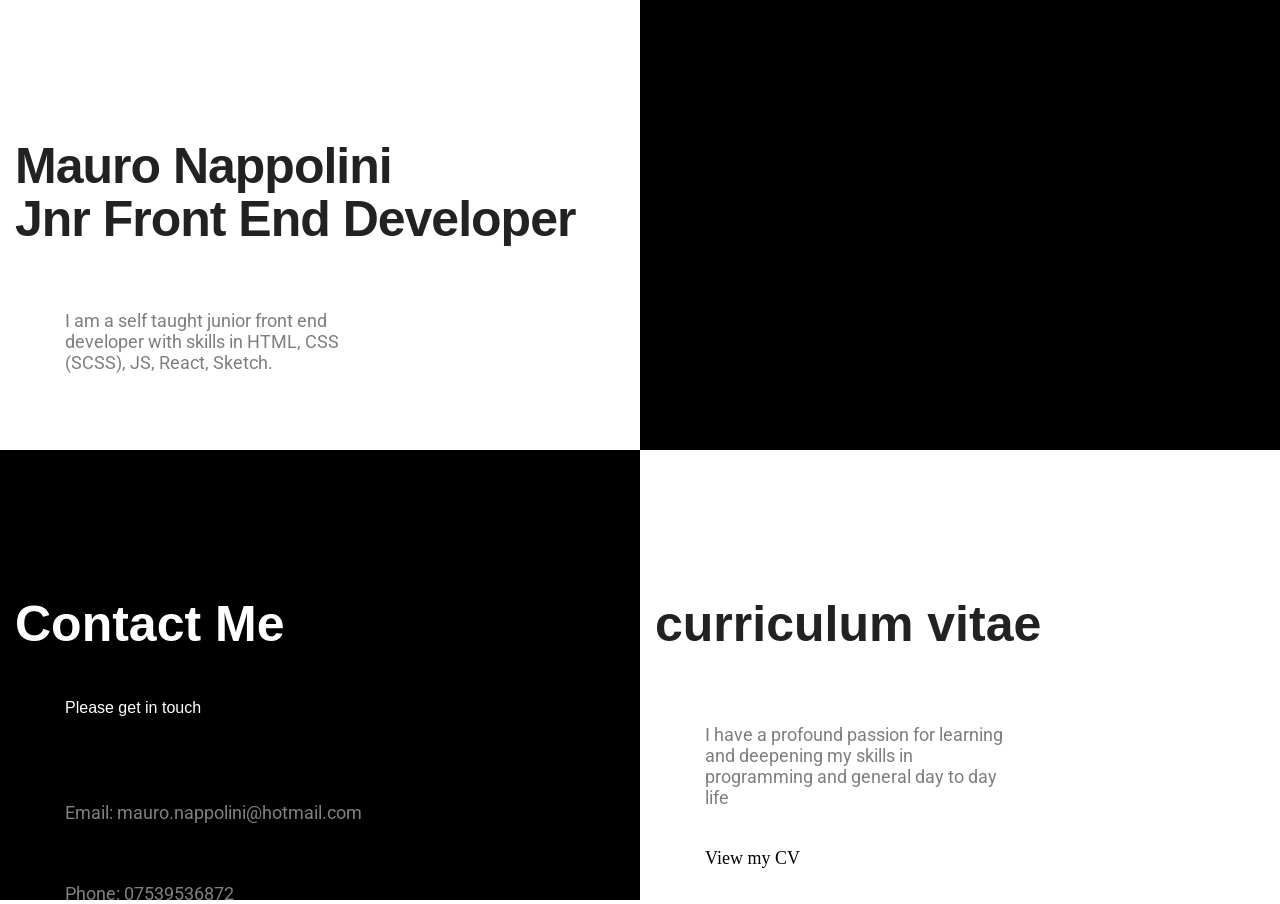
==== commit c0372f90: "changes" ====
--- a/index.html
+++ b/index.html
@@ -17,7 +17,7 @@
           <div class="col-container margin-50">
               <h4 class="intro"></h4>
               <h1 class="title">Mauro Nappolini <br> Jnr Front End Developer </h1>
-              <p class="p-text">I am a self taught junior front end developer with skills in HTML, CSS (SCSS),  JS, React, GIT, Sketch. </p>
+              <p class="p-text">I am a self taught junior front end developer with skills in HTML, CSS (SCSS),  JS, React, Sketch. </p>
               
           </div>
        </section>
@@ -84,8 +84,6 @@
               <p class="text">CSS - SCSS</p>
               <p class="text">Java Script</p>
               <p class="text">React</p>
-              <p class="text">GIT Hub</p>
-              <p class="text">Web Pack</p>
               <p class="text">Sketch</p>
           </div>
          
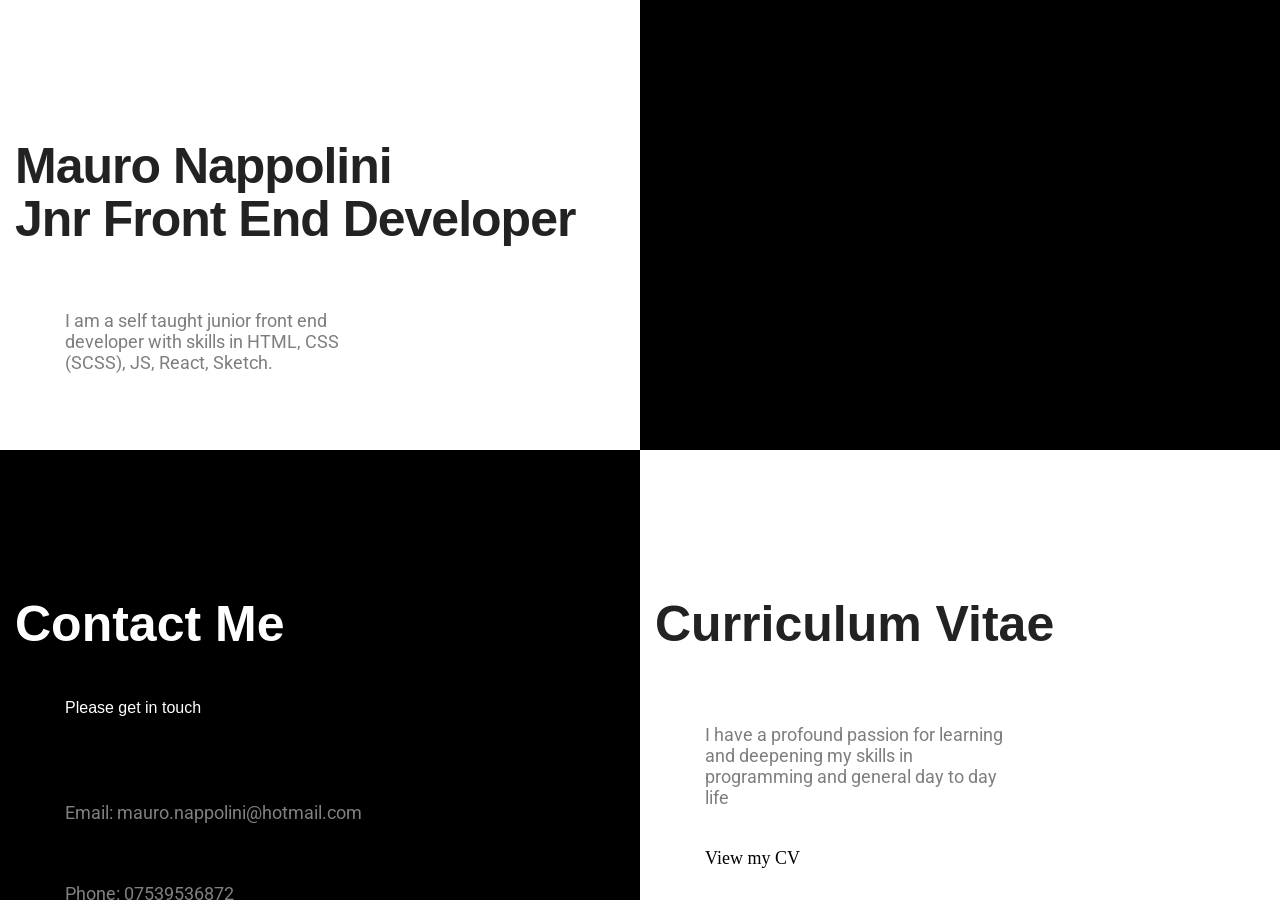
==== commit a08c6322: "Text Change" ====
--- a/index.html
+++ b/index.html
@@ -44,7 +44,7 @@
         <section class="col col5 ">
             <div class="col-container margin-50 ">
                 <h4 class="intro"></h4>
-                <h3 class="port-title">curriculum vitae  </h3>
+                <h3 class="port-title">Curriculum Vitae  </h3>
                 <p class="p-text">I have a profound passion for learning and deepening my skills in programming and general day to day life </p>
                 <!-- <a class="button jsModalToggle" href="">Please view my cv</a> -->
                 <div class="padding-left modal-btn close-btn jsModalToggle cv-link">View my CV</div>
